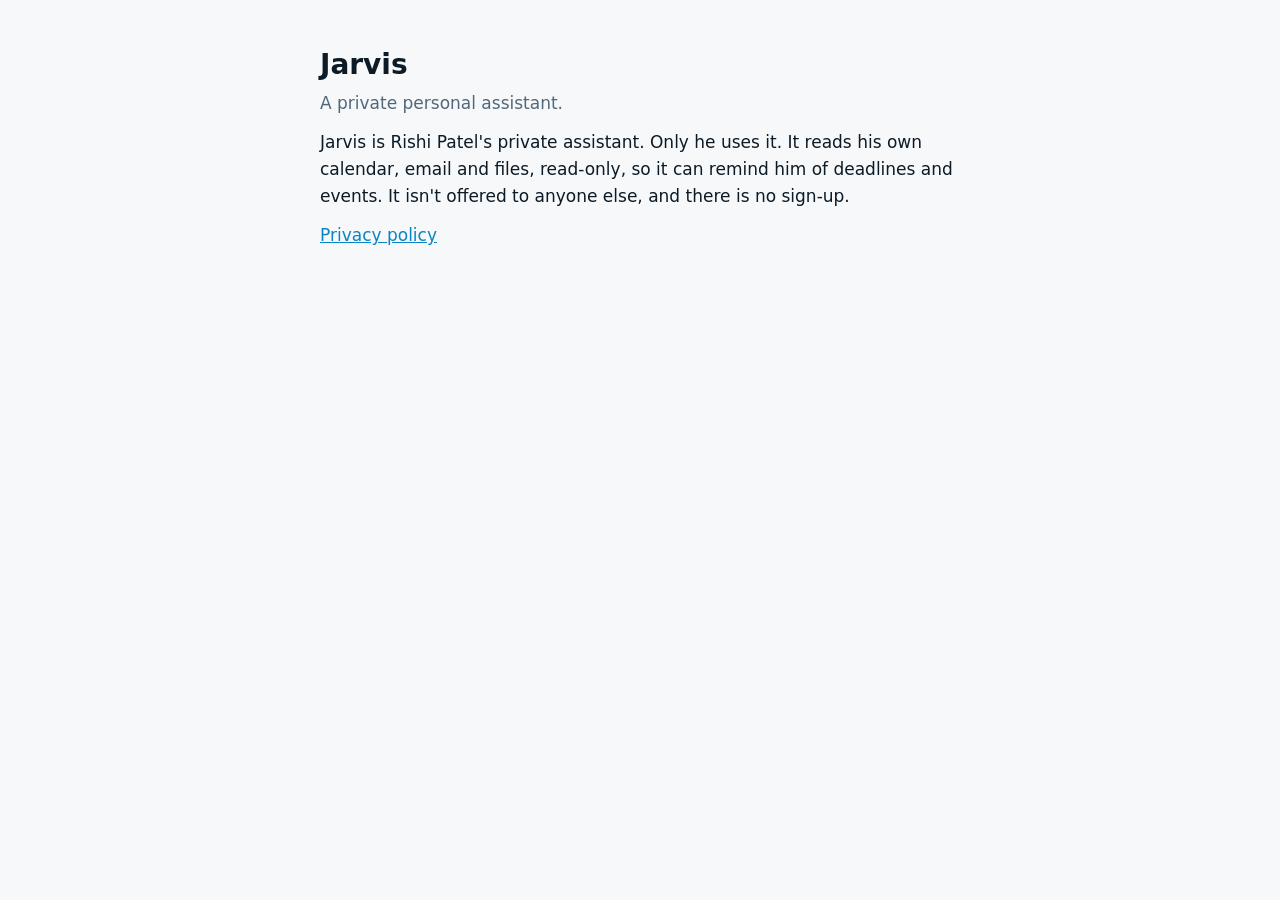
==== index.html @ a1d3a168 "Jarvis home and privacy pages (for Google's app publishing) Co-Authored-By: Claude Opus 5.5 <noreply" ====
<!doctype html>
<html lang="en-GB">
<head>
<meta charset="utf-8">
<meta name="viewport" content="width=device-width, initial-scale=1">
<title>Jarvis</title>
<meta name="robots" content="noindex">
<link rel="stylesheet" href="style.css">
</head>
<body>
<main>
<h1>Jarvis</h1>
<p class="muted">A private personal assistant.</p>
<p>Jarvis is Rishi Patel's private assistant. Only he uses it. It reads his own calendar, email and files, read-only, so it can remind him of deadlines and events. It isn't offered to anyone else, and there is no sign-up.</p>
<p><a href="privacy.html">Privacy policy</a></p>
</main>
</body>
</html>
---- style.css ----
:root { color-scheme: light dark; --bg: #f6f8fa; --fg: #0d1b26; --muted: #52687a; --accent: #0a84c6; }
@media (prefers-color-scheme: dark) { :root { --bg: #02060c; --fg: #e6f3fa; --muted: #8aa9ba; --accent: #2fd4ff; } }
body { margin: 0; background: var(--bg); color: var(--fg); font: 17px/1.6 -apple-system, system-ui, sans-serif; }
main { max-width: 640px; margin: 0 auto; padding: 48px 16px 64px; }
h1 { font-size: 28px; line-height: 1.2; margin: 0 0 8px; }
h2 { font-size: 18px; margin: 28px 0 4px; }
p { margin: 0 0 12px; }
.muted { color: var(--muted); }
a { color: var(--accent); }
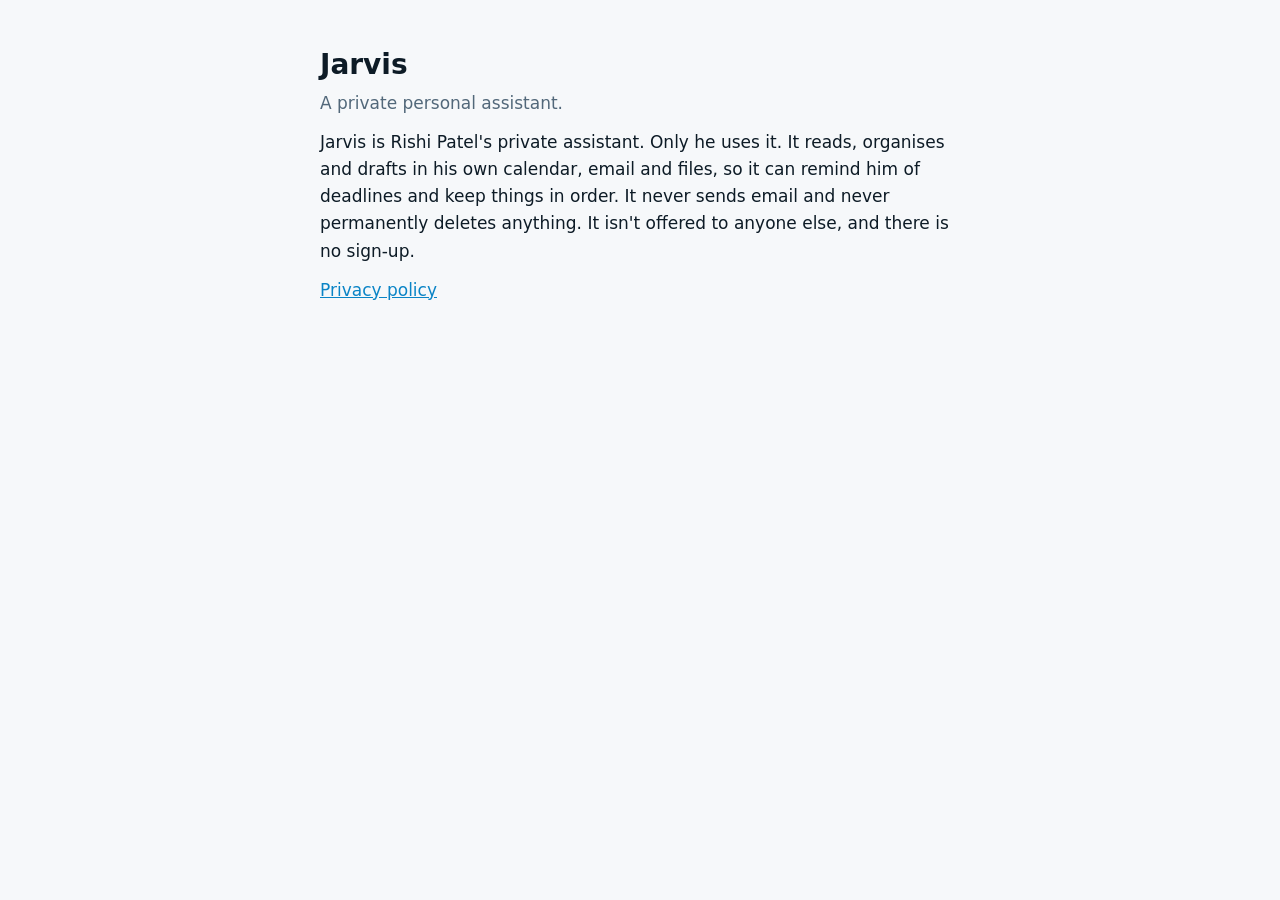
==== commit d3eb8fc8: "Privacy and home pages: read, organise, draft and edit; never sends email or permanently deletes Co-" ====
--- a/index.html
+++ b/index.html
@@ -11,7 +11,7 @@
 <main>
 <h1>Jarvis</h1>
 <p class="muted">A private personal assistant.</p>
-<p>Jarvis is Rishi Patel's private assistant. Only he uses it. It reads his own calendar, email and files, read-only, so it can remind him of deadlines and events. It isn't offered to anyone else, and there is no sign-up.</p>
+<p>Jarvis is Rishi Patel's private assistant. Only he uses it. It reads, organises and drafts in his own calendar, email and files, so it can remind him of deadlines and keep things in order. It never sends email and never permanently deletes anything. It isn't offered to anyone else, and there is no sign-up.</p>
 <p><a href="privacy.html">Privacy policy</a></p>
 </main>
 </body>
